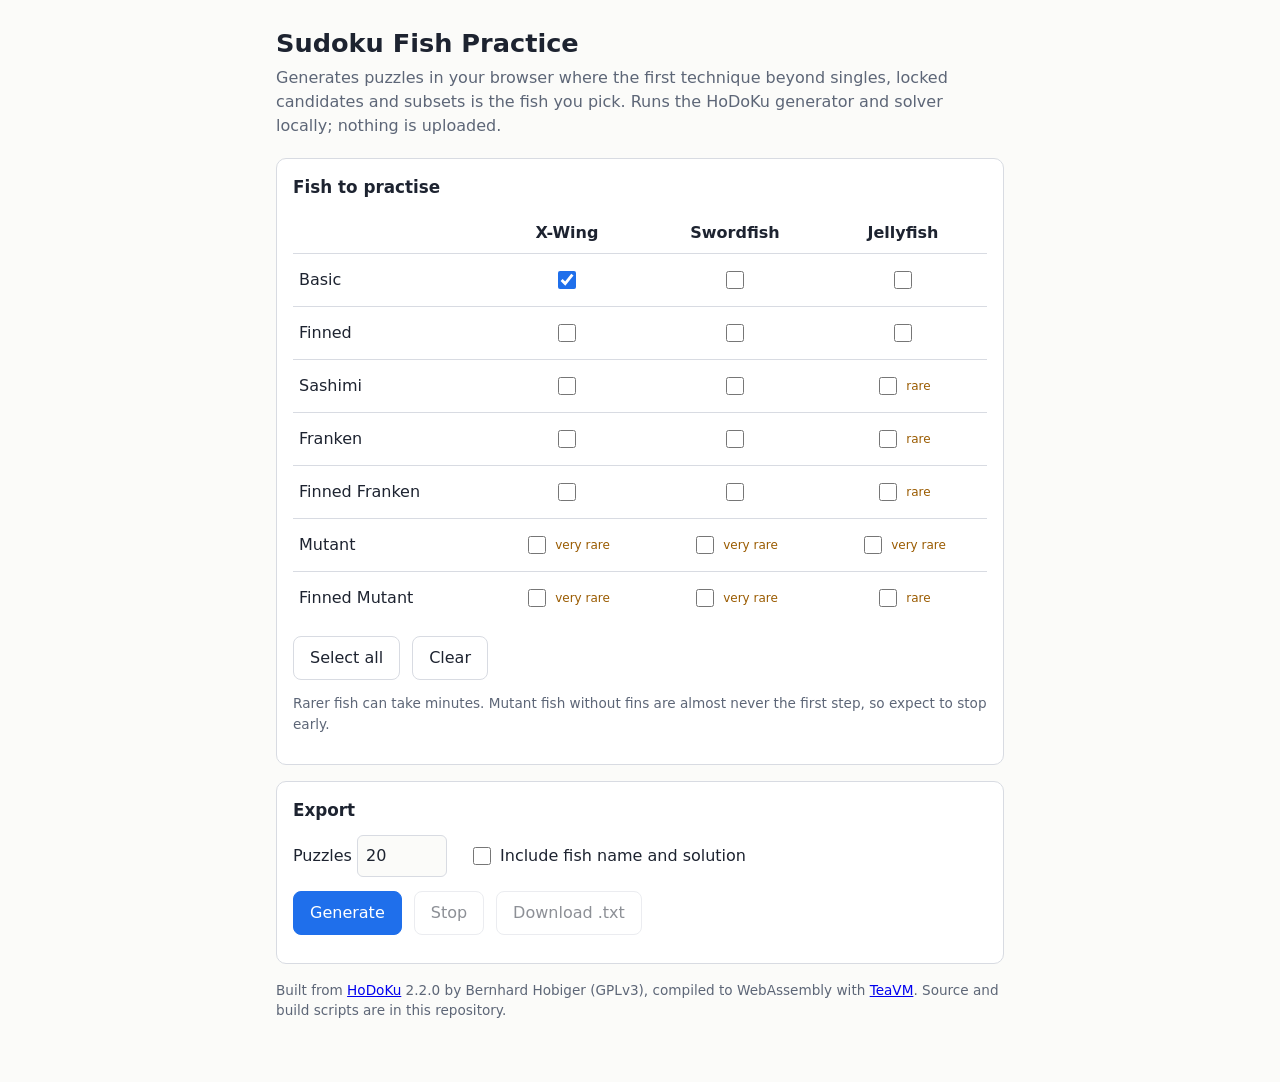
==== docs/index.html @ 0e648624 "Add client-side fish puzzle generator web app HoDoKu 2.2.0 generator and solver compiled to WebAssem" ====
<!doctype html>
<html lang="en">
<head>
<meta charset="utf-8">
<meta name="viewport" content="width=device-width, initial-scale=1">
<title>Sudoku Fish Practice</title>
<style>
:root {
  --bg: #fbfbf9;
  --fg: #1d2330;
  --muted: #5d6677;
  --line: #d8dbe2;
  --accent: #1f6feb;
  --accent-fg: #ffffff;
  --card: #ffffff;
  --warn: #9a5b00;
}
@media (prefers-color-scheme: dark) {
  :root {
    --bg: #14171d;
    --fg: #e6e9ef;
    --muted: #9aa3b2;
    --line: #2d333f;
    --accent: #5b9dff;
    --accent-fg: #0b1220;
    --card: #1b1f27;
    --warn: #e0a54a;
  }
}
* { box-sizing: border-box; }
body {
  margin: 0;
  background: var(--bg);
  color: var(--fg);
  font: 16px/1.5 system-ui, -apple-system, "Segoe UI", Roboto, sans-serif;
}
main {
  max-width: 760px;
  margin: 0 auto;
  padding: 24px 16px 48px;
}
h1 { font-size: 1.6rem; margin: 0 0 4px; }
p.lead { color: var(--muted); margin: 0 0 20px; }
section {
  background: var(--card);
  border: 1px solid var(--line);
  border-radius: 10px;
  padding: 16px;
  margin-bottom: 16px;
}
h2 { font-size: 1.05rem; margin: 0 0 12px; }
table { border-collapse: collapse; width: 100%; }
th, td { padding: 8px 6px; text-align: center; border-bottom: 1px solid var(--line); }
th:first-child, td:first-child { text-align: left; }
tr:last-child td { border-bottom: 0; }
label.cell { display: inline-flex; align-items: center; gap: 6px; cursor: pointer; padding: 6px 10px; }
.tag { font-size: 0.75rem; color: var(--muted); }
.tag.rare { color: var(--warn); }
.row { display: flex; flex-wrap: wrap; gap: 12px; align-items: center; }
input[type=number] {
  width: 90px;
  padding: 8px;
  font: inherit;
  color: inherit;
  background: var(--bg);
  border: 1px solid var(--line);
  border-radius: 6px;
}
input[type=checkbox] { width: 18px; height: 18px; accent-color: var(--accent); }
button {
  font: inherit;
  padding: 9px 16px;
  border-radius: 8px;
  border: 1px solid var(--line);
  background: var(--card);
  color: var(--fg);
  cursor: pointer;
}
button.primary { background: var(--accent); color: var(--accent-fg); border-color: var(--accent); }
button:disabled { opacity: 0.5; cursor: default; }
.bars { display: grid; gap: 6px; }
.bar { display: grid; grid-template-columns: 11em 1fr 4.5em; gap: 8px; align-items: center; font-size: 0.9rem; }
.track { height: 10px; background: var(--line); border-radius: 5px; overflow: hidden; }
.fill { height: 100%; width: 0; background: var(--accent); }
.status { color: var(--muted); font-size: 0.9rem; margin-top: 10px; }
.note { color: var(--muted); font-size: 0.85rem; }
.error { color: var(--warn); }
@media (max-width: 520px) {
  .bar { grid-template-columns: 8em 1fr 4em; }
  th, td { padding: 6px 2px; }
}
</style>
</head>
<body>
<main>
  <h1>Sudoku Fish Practice</h1>
  <p class="lead">Generates puzzles in your browser where the first technique beyond singles, locked candidates and subsets is the fish you pick. Runs the HoDoKu generator and solver locally; nothing is uploaded.</p>

  <section>
    <h2>Fish to practise</h2>
    <table id="grid"></table>
    <div class="row" style="margin-top:12px">
      <button id="all" type="button">Select all</button>
      <button id="none" type="button">Clear</button>
    </div>
    <p class="note">Rarer fish can take minutes. Mutant fish without fins are almost never the first step, so expect to stop early.</p>
  </section>

  <section>
    <h2>Export</h2>
    <div class="row">
      <label>Puzzles <input id="count" type="number" min="1" max="500" value="20"></label>
      <label class="cell"><input id="withAnswers" type="checkbox"> Include fish name and solution</label>
    </div>
    <div class="row" style="margin-top:14px">
      <button id="start" class="primary" type="button">Generate</button>
      <button id="stop" type="button" disabled>Stop</button>
      <button id="download" type="button" disabled>Download .txt</button>
    </div>
    <div class="status" id="status"></div>
    <div class="bars" id="bars" style="margin-top:12px"></div>
  </section>

  <p class="note">Built from <a href="https://hodoku.sourceforge.net/">HoDoKu</a> 2.2.0 by Bernhard Hobiger (GPLv3), compiled to WebAssembly with <a href="https://teavm.org/">TeaVM</a>. Source and build scripts are in this repository.</p>
</main>
<script src="app.js"></script>
</body>
</html>
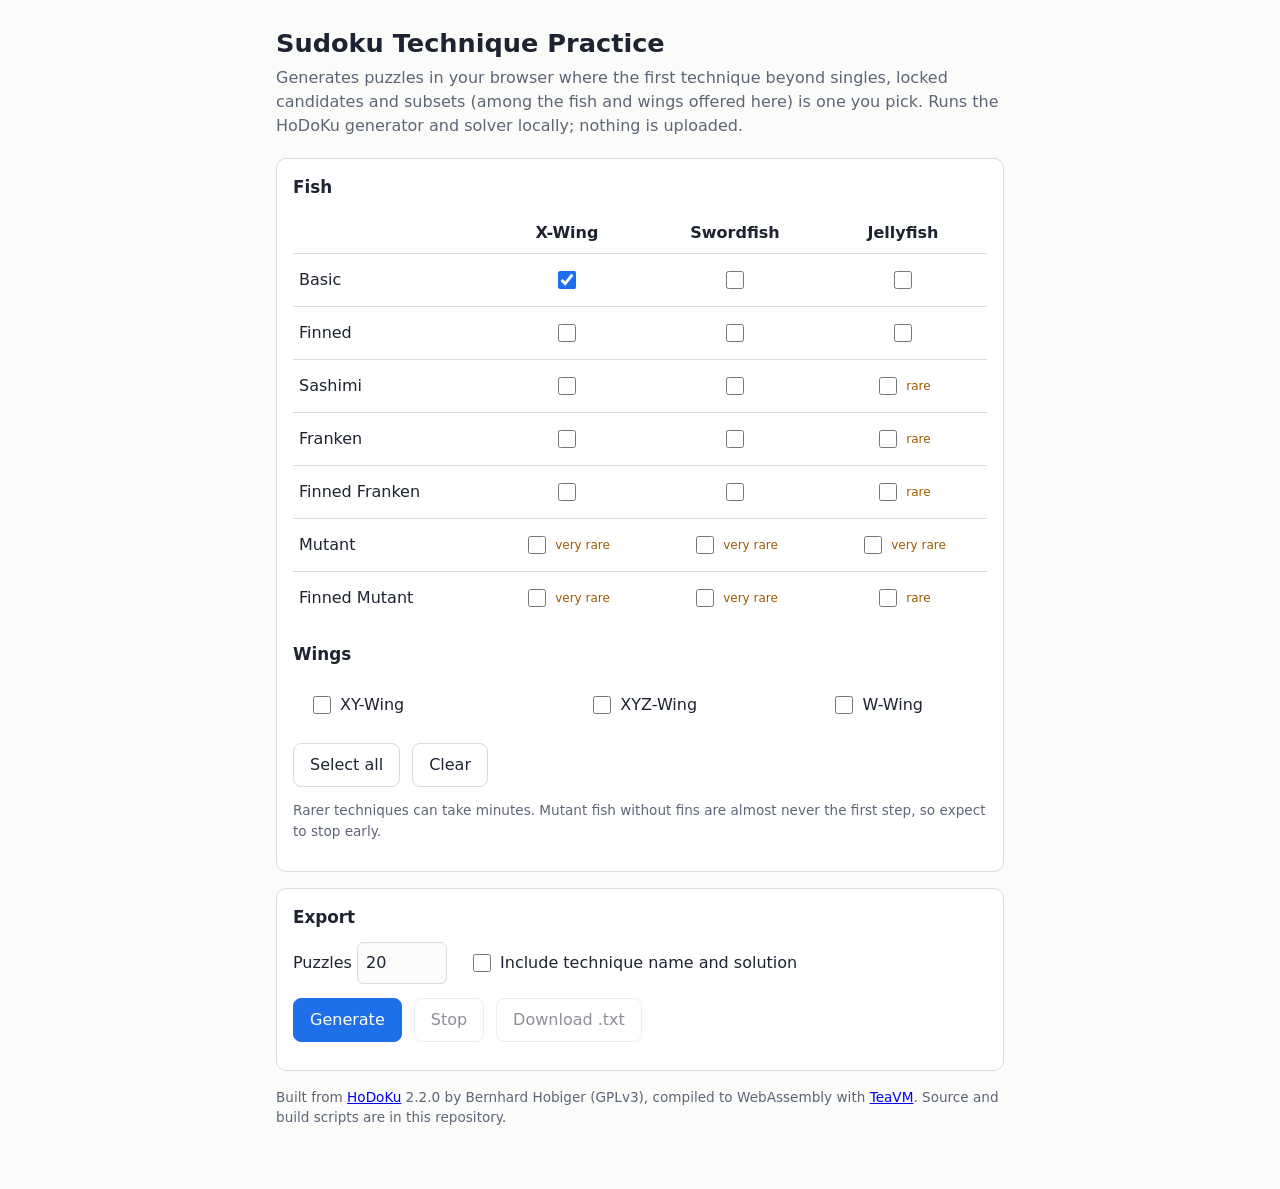
==== commit ebf0aeea: "Add XY-Wing, XYZ-Wing and W-Wing puzzle generation Co-Authored-By: Claude Sonnet 5.5 <noreply@anthro" ====
--- a/docs/index.html
+++ b/docs/index.html
@@ -3,7 +3,7 @@
 <head>
 <meta charset="utf-8">
 <meta name="viewport" content="width=device-width, initial-scale=1">
-<title>Sudoku Fish Practice</title>
+<title>Sudoku Technique Practice</title>
 <style>
 :root {
   --bg: #fbfbf9;
@@ -93,24 +93,26 @@
 </head>
 <body>
 <main>
-  <h1>Sudoku Fish Practice</h1>
-  <p class="lead">Generates puzzles in your browser where the first technique beyond singles, locked candidates and subsets is the fish you pick. Runs the HoDoKu generator and solver locally; nothing is uploaded.</p>
+  <h1>Sudoku Technique Practice</h1>
+  <p class="lead">Generates puzzles in your browser where the first technique beyond singles, locked candidates and subsets (among the fish and wings offered here) is one you pick. Runs the HoDoKu generator and solver locally; nothing is uploaded.</p>
 
   <section>
-    <h2>Fish to practise</h2>
+    <h2>Fish</h2>
     <table id="grid"></table>
+    <h2 style="margin-top:18px">Wings</h2>
+    <table id="wings"></table>
     <div class="row" style="margin-top:12px">
       <button id="all" type="button">Select all</button>
       <button id="none" type="button">Clear</button>
     </div>
-    <p class="note">Rarer fish can take minutes. Mutant fish without fins are almost never the first step, so expect to stop early.</p>
+    <p class="note">Rarer techniques can take minutes. Mutant fish without fins are almost never the first step, so expect to stop early.</p>
   </section>
 
   <section>
     <h2>Export</h2>
     <div class="row">
       <label>Puzzles <input id="count" type="number" min="1" max="500" value="20"></label>
-      <label class="cell"><input id="withAnswers" type="checkbox"> Include fish name and solution</label>
+      <label class="cell"><input id="withAnswers" type="checkbox"> Include technique name and solution</label>
     </div>
     <div class="row" style="margin-top:14px">
       <button id="start" class="primary" type="button">Generate</button>
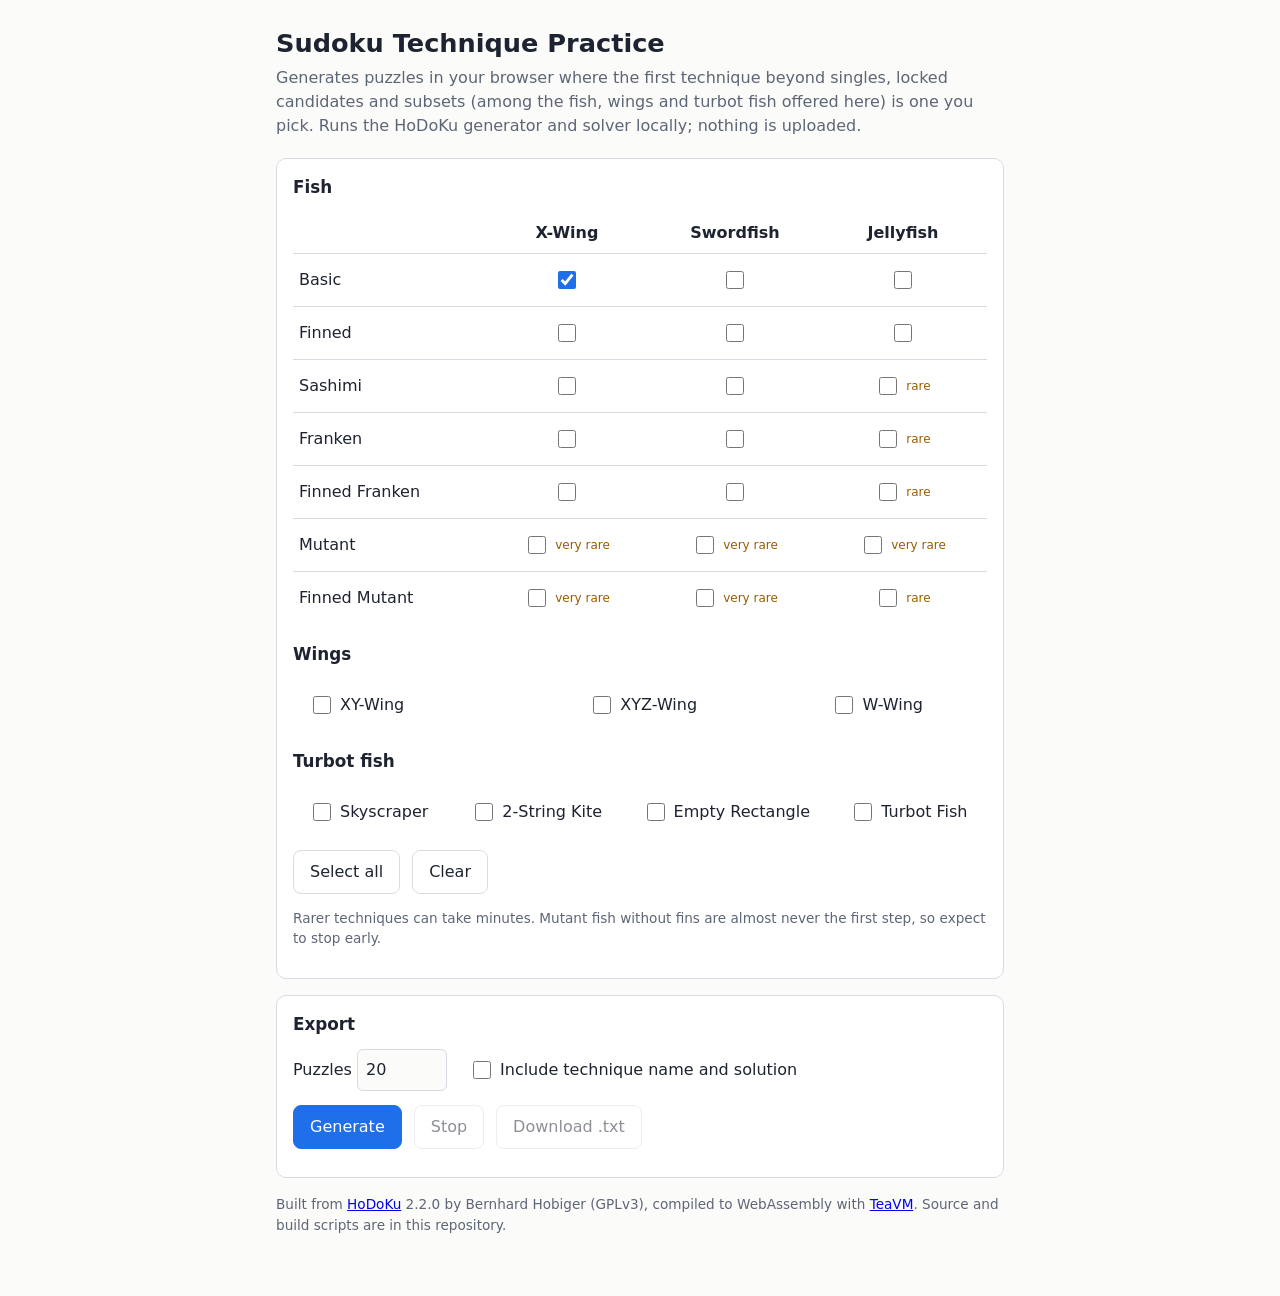
==== commit b4cc7a23: "Add turbot fish puzzle generation Skyscraper, 2-String Kite, Empty Rectangle and Turbot Fish.  Co-Au" ====
--- a/docs/index.html
+++ b/docs/index.html
@@ -94,13 +94,15 @@
 <body>
 <main>
   <h1>Sudoku Technique Practice</h1>
-  <p class="lead">Generates puzzles in your browser where the first technique beyond singles, locked candidates and subsets (among the fish and wings offered here) is one you pick. Runs the HoDoKu generator and solver locally; nothing is uploaded.</p>
+  <p class="lead">Generates puzzles in your browser where the first technique beyond singles, locked candidates and subsets (among the fish, wings and turbot fish offered here) is one you pick. Runs the HoDoKu generator and solver locally; nothing is uploaded.</p>
 
   <section>
     <h2>Fish</h2>
     <table id="grid"></table>
     <h2 style="margin-top:18px">Wings</h2>
     <table id="wings"></table>
+    <h2 style="margin-top:18px">Turbot fish</h2>
+    <table id="turbot"></table>
     <div class="row" style="margin-top:12px">
       <button id="all" type="button">Select all</button>
       <button id="none" type="button">Clear</button>
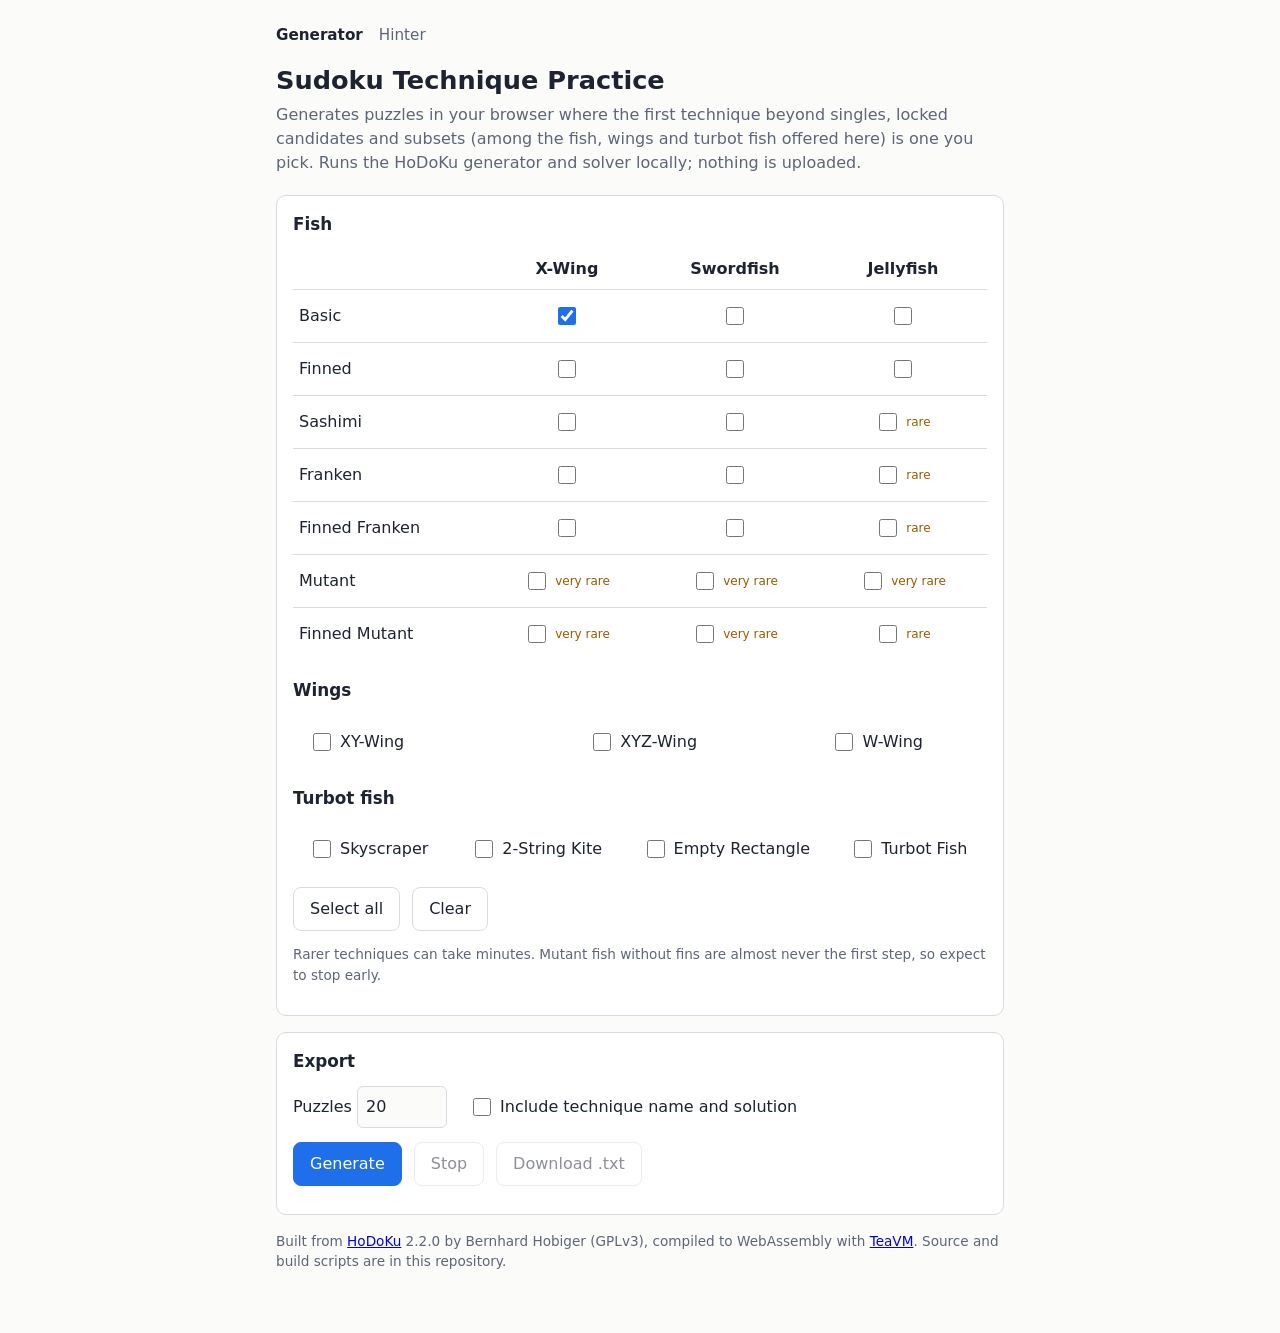
==== commit 81643546: "Add hinter page listing all available HoDoKu steps Co-Authored-By: Claude Sonnet 5.5 <noreply@anthro" ====
--- a/docs/index.html
+++ b/docs/index.html
@@ -4,95 +4,11 @@
 <meta charset="utf-8">
 <meta name="viewport" content="width=device-width, initial-scale=1">
 <title>Sudoku Technique Practice</title>
-<style>
-:root {
-  --bg: #fbfbf9;
-  --fg: #1d2330;
-  --muted: #5d6677;
-  --line: #d8dbe2;
-  --accent: #1f6feb;
-  --accent-fg: #ffffff;
-  --card: #ffffff;
-  --warn: #9a5b00;
-}
-@media (prefers-color-scheme: dark) {
-  :root {
-    --bg: #14171d;
-    --fg: #e6e9ef;
-    --muted: #9aa3b2;
-    --line: #2d333f;
-    --accent: #5b9dff;
-    --accent-fg: #0b1220;
-    --card: #1b1f27;
-    --warn: #e0a54a;
-  }
-}
-* { box-sizing: border-box; }
-body {
-  margin: 0;
-  background: var(--bg);
-  color: var(--fg);
-  font: 16px/1.5 system-ui, -apple-system, "Segoe UI", Roboto, sans-serif;
-}
-main {
-  max-width: 760px;
-  margin: 0 auto;
-  padding: 24px 16px 48px;
-}
-h1 { font-size: 1.6rem; margin: 0 0 4px; }
-p.lead { color: var(--muted); margin: 0 0 20px; }
-section {
-  background: var(--card);
-  border: 1px solid var(--line);
-  border-radius: 10px;
-  padding: 16px;
-  margin-bottom: 16px;
-}
-h2 { font-size: 1.05rem; margin: 0 0 12px; }
-table { border-collapse: collapse; width: 100%; }
-th, td { padding: 8px 6px; text-align: center; border-bottom: 1px solid var(--line); }
-th:first-child, td:first-child { text-align: left; }
-tr:last-child td { border-bottom: 0; }
-label.cell { display: inline-flex; align-items: center; gap: 6px; cursor: pointer; padding: 6px 10px; }
-.tag { font-size: 0.75rem; color: var(--muted); }
-.tag.rare { color: var(--warn); }
-.row { display: flex; flex-wrap: wrap; gap: 12px; align-items: center; }
-input[type=number] {
-  width: 90px;
-  padding: 8px;
-  font: inherit;
-  color: inherit;
-  background: var(--bg);
-  border: 1px solid var(--line);
-  border-radius: 6px;
-}
-input[type=checkbox] { width: 18px; height: 18px; accent-color: var(--accent); }
-button {
-  font: inherit;
-  padding: 9px 16px;
-  border-radius: 8px;
-  border: 1px solid var(--line);
-  background: var(--card);
-  color: var(--fg);
-  cursor: pointer;
-}
-button.primary { background: var(--accent); color: var(--accent-fg); border-color: var(--accent); }
-button:disabled { opacity: 0.5; cursor: default; }
-.bars { display: grid; gap: 6px; }
-.bar { display: grid; grid-template-columns: 11em 1fr 4.5em; gap: 8px; align-items: center; font-size: 0.9rem; }
-.track { height: 10px; background: var(--line); border-radius: 5px; overflow: hidden; }
-.fill { height: 100%; width: 0; background: var(--accent); }
-.status { color: var(--muted); font-size: 0.9rem; margin-top: 10px; }
-.note { color: var(--muted); font-size: 0.85rem; }
-.error { color: var(--warn); }
-@media (max-width: 520px) {
-  .bar { grid-template-columns: 8em 1fr 4em; }
-  th, td { padding: 6px 2px; }
-}
-</style>
+<link rel="stylesheet" href="style.css">
 </head>
 <body>
 <main>
+  <nav><a class="here" href="index.html">Generator</a><a href="hinter.html">Hinter</a></nav>
   <h1>Sudoku Technique Practice</h1>
   <p class="lead">Generates puzzles in your browser where the first technique beyond singles, locked candidates and subsets (among the fish, wings and turbot fish offered here) is one you pick. Runs the HoDoKu generator and solver locally; nothing is uploaded.</p>
 
--- a/docs/style.css
+++ b/docs/style.css
@@ -0,0 +1,88 @@
+:root {
+  --bg: #fbfbf9;
+  --fg: #1d2330;
+  --muted: #5d6677;
+  --line: #d8dbe2;
+  --accent: #1f6feb;
+  --accent-fg: #ffffff;
+  --card: #ffffff;
+  --warn: #9a5b00;
+}
+@media (prefers-color-scheme: dark) {
+  :root {
+    --bg: #14171d;
+    --fg: #e6e9ef;
+    --muted: #9aa3b2;
+    --line: #2d333f;
+    --accent: #5b9dff;
+    --accent-fg: #0b1220;
+    --card: #1b1f27;
+    --warn: #e0a54a;
+  }
+}
+* { box-sizing: border-box; }
+body {
+  margin: 0;
+  background: var(--bg);
+  color: var(--fg);
+  font: 16px/1.5 system-ui, -apple-system, "Segoe UI", Roboto, sans-serif;
+}
+main {
+  max-width: 760px;
+  margin: 0 auto;
+  padding: 24px 16px 48px;
+}
+h1 { font-size: 1.6rem; margin: 0 0 4px; }
+p.lead { color: var(--muted); margin: 0 0 20px; }
+section {
+  background: var(--card);
+  border: 1px solid var(--line);
+  border-radius: 10px;
+  padding: 16px;
+  margin-bottom: 16px;
+}
+h2 { font-size: 1.05rem; margin: 0 0 12px; }
+table { border-collapse: collapse; width: 100%; }
+th, td { padding: 8px 6px; text-align: center; border-bottom: 1px solid var(--line); }
+th:first-child, td:first-child { text-align: left; }
+tr:last-child td { border-bottom: 0; }
+label.cell { display: inline-flex; align-items: center; gap: 6px; cursor: pointer; padding: 6px 10px; }
+.tag { font-size: 0.75rem; color: var(--muted); }
+.tag.rare { color: var(--warn); }
+.row { display: flex; flex-wrap: wrap; gap: 12px; align-items: center; }
+input[type=number] {
+  width: 90px;
+  padding: 8px;
+  font: inherit;
+  color: inherit;
+  background: var(--bg);
+  border: 1px solid var(--line);
+  border-radius: 6px;
+}
+input[type=checkbox] { width: 18px; height: 18px; accent-color: var(--accent); }
+button {
+  font: inherit;
+  padding: 9px 16px;
+  border-radius: 8px;
+  border: 1px solid var(--line);
+  background: var(--card);
+  color: var(--fg);
+  cursor: pointer;
+}
+button.primary { background: var(--accent); color: var(--accent-fg); border-color: var(--accent); }
+button:disabled { opacity: 0.5; cursor: default; }
+.bars { display: grid; gap: 6px; }
+.bar { display: grid; grid-template-columns: 11em 1fr 4.5em; gap: 8px; align-items: center; font-size: 0.9rem; }
+.track { height: 10px; background: var(--line); border-radius: 5px; overflow: hidden; }
+.fill { height: 100%; width: 0; background: var(--accent); }
+.status { color: var(--muted); font-size: 0.9rem; margin-top: 10px; }
+.note { color: var(--muted); font-size: 0.85rem; }
+.error { color: var(--warn); }
+@media (max-width: 520px) {
+  .bar { grid-template-columns: 8em 1fr 4em; }
+  th, td { padding: 6px 2px; }
+}
+
+nav { display: flex; gap: 16px; margin-bottom: 14px; font-size: 0.95rem; }
+nav a { color: var(--muted); text-decoration: none; }
+nav a.here { color: var(--fg); font-weight: 600; }
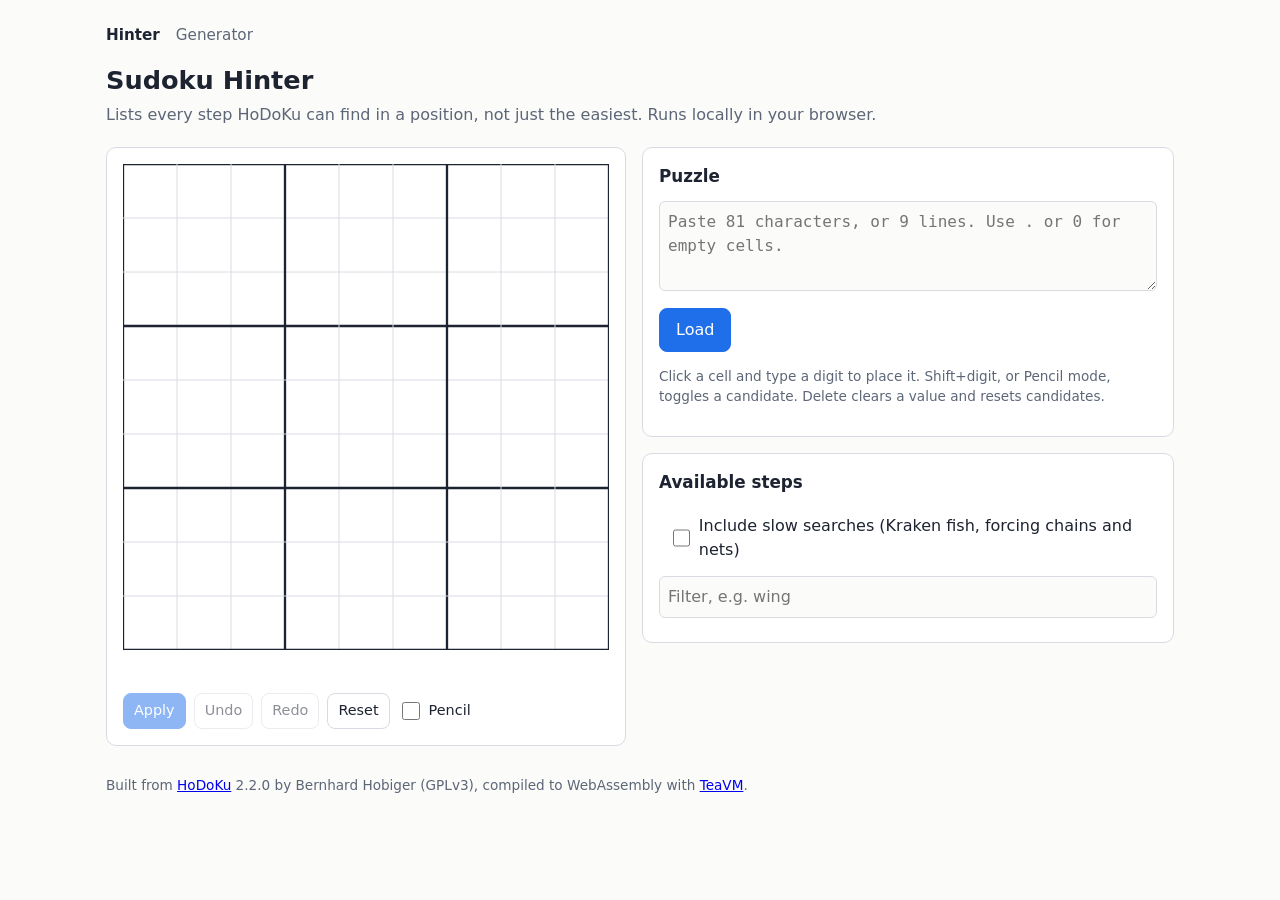
==== commit ee4762df: "Rename to Hodoku Web, make hinter the first page, rewrite README" ====
--- a/docs/index.html
+++ b/docs/index.html
@@ -3,46 +3,137 @@
 <head>
 <meta charset="utf-8">
 <meta name="viewport" content="width=device-width, initial-scale=1">
-<title>Sudoku Technique Practice</title>
+<title>Sudoku Hinter</title>
 <link rel="stylesheet" href="style.css">
+<style>
+main.wide { max-width: 1100px; }
+.layout { display: grid; grid-template-columns: minmax(300px, 520px) minmax(0, 1fr); gap: 16px; align-items: start; }
+.layout > section, .side { min-width: 0; }
+.side { display: grid; gap: 16px; }
+.side > section { margin-bottom: 0; }
+[hidden] { display: none !important; }
+.boardcard { position: sticky; top: 8px; }
+.compact { display: flex; flex-wrap: wrap; gap: 8px; align-items: center; margin-top: 10px; }
+.compact button { padding: 6px 10px; font-size: 0.9rem; }
+.compact label { font-size: 0.9rem; display: inline-flex; gap: 6px; align-items: center; }
+#explain { overflow-wrap: anywhere; }
+@media (max-width: 860px) {
+  main.wide { padding: 12px 8px 32px; }
+  h1 { font-size: 1.3rem; }
+  p.lead { display: none; }
+  .layout { grid-template-columns: minmax(0, 1fr); gap: 12px; }
+  .compact { gap: 6px; margin-top: 6px; }
+  .boardcard { position: static; top: 0; z-index: 5; padding: 6px; box-shadow: 0 4px 10px rgba(0, 0, 0, 0.12); }
+  #board { width: 100%; max-width: none; }
+  #explain { margin: 6px 0 0; font-size: 0.85rem; min-height: 0; display: -webkit-box; -webkit-line-clamp: 2; -webkit-box-orient: vertical; overflow: hidden; }
+  #steps { max-height: none; overflow: visible; }
+  .step { font-size: 0.85rem; }
+}
+@media (max-width: 860px) {
+  body.loaded nav, body.loaded h1, body.loaded .compact, body.loaded #explain, body.loaded .opts, body.loaded .filterrow, body.loaded .stepshead, body.loaded main > p.note { display: none; }
+  body.loaded main.wide { padding-top: 8px; }
+  body.loaded .boardcard { margin-bottom: 0; }
+  body.loaded .side > section { border: 0; padding: 0; background: none; }
+  body.loaded .side { gap: 0; }
+}
+.searching { padding: 8px 4px; color: var(--muted); font-size: 0.9rem; }
+@media (max-width: 860px) and (min-height: 780px) {
+  .boardcard { position: sticky; }
+}
+#board { width: 100%; height: auto; display: block; touch-action: manipulation; user-select: none; }
+#board text { font-family: inherit; }
+.cellbg { fill: var(--card); }
+.cellbg.sel { fill: rgba(31, 111, 235, 0.18); }
+.hl-idx { fill: rgba(240, 200, 60, 0.35); }
+.hl-base { fill: rgba(60, 140, 240, 0.18); }
+.hl-cover { fill: rgba(240, 140, 60, 0.18); }
+.hl-set { fill: rgba(60, 180, 90, 0.35); }
+.als0 { fill: rgba(60, 180, 90, 0.22); }
+.als1 { fill: rgba(60, 140, 240, 0.22); }
+.als2 { fill: rgba(200, 90, 200, 0.22); }
+.als3 { fill: rgba(240, 160, 60, 0.22); }
+.col0 { fill: rgba(60, 180, 90, 0.3); }
+.col1 { fill: rgba(240, 160, 60, 0.3); }
+.val { fill: var(--fg); font-size: 34px; text-anchor: middle; dominant-baseline: central; }
+.val.user { fill: var(--accent); }
+.val.setv { fill: #1f9d4d; font-weight: 700; }
+.cand { fill: var(--muted); font-size: 13px; text-anchor: middle; dominant-baseline: central; }
+.cand.pat { fill: #fff; }
+.cand.del { fill: #fff; }
+.cand.fin { fill: #fff; }
+.cand.endo { fill: #fff; }
+.cand.cann { fill: #fff; }
+.cand.node { fill: var(--fg); font-weight: 700; }
+.dot.pat { fill: #1f9d4d; }
+.dot.del { fill: #d6334a; }
+.dot.fin { fill: #2f7bd8; }
+.dot.endo { fill: #9a4fd0; }
+.dot.cann { fill: #8a1020; }
+.dot.node { fill: rgba(60, 140, 240, 0.3); }
+.link { stroke: #2f7bd8; stroke-width: 2.2; fill: none; }
+.link.weak { stroke-dasharray: 5 4; stroke: #c07a1a; }
+.grid-thin { stroke: var(--line); stroke-width: 1; }
+.grid-thick { stroke: var(--fg); stroke-width: 2.4; }
+#steps { max-height: 640px; overflow: auto; }
+.group { margin-bottom: 10px; }
+.ghead { font-weight: 600; font-size: 0.92rem; padding: 4px 0; border-bottom: 1px solid var(--line); display: flex; justify-content: space-between; }
+.ghead span { color: var(--muted); font-weight: 400; }
+.ghead > div { flex: 1; }
+.ghead { align-items: center; gap: 10px; }
+.applyall { padding: 3px 10px; font-size: 0.85rem; }
+.step > div { min-width: 0; overflow-wrap: anywhere; }
+.step { padding: 6px 8px; border-radius: 6px; cursor: pointer; font-size: 0.9rem; display: flex; gap: 8px; justify-content: space-between; align-items: center; }
+.step:hover { background: rgba(31, 111, 235, 0.08); }
+.step.on { background: rgba(31, 111, 235, 0.16); }
+.step button { padding: 3px 10px; font-size: 0.85rem; }
+textarea { width: 100%; font: inherit; font-family: ui-monospace, Menlo, monospace; color: inherit; background: var(--bg); border: 1px solid var(--line); border-radius: 6px; padding: 8px; }
+.explain { margin: 10px 0 0; font-size: 0.95rem; min-height: 1.5em; }
+</style>
 </head>
 <body>
-<main>
-  <nav><a class="here" href="index.html">Generator</a><a href="hinter.html">Hinter</a></nav>
-  <h1>Sudoku Technique Practice</h1>
-  <p class="lead">Generates puzzles in your browser where the first technique beyond singles, locked candidates and subsets (among the fish, wings and turbot fish offered here) is one you pick. Runs the HoDoKu generator and solver locally; nothing is uploaded.</p>
+<main class="wide">
+  <nav><a class="here" href="./">Hinter</a><a href="generator.html">Generator</a></nav>
+  <h1>Sudoku Hinter</h1>
+  <p class="lead">Lists every step HoDoKu can find in a position, not just the easiest. Runs locally in your browser.</p>
 
-  <section>
-    <h2>Fish</h2>
-    <table id="grid"></table>
-    <h2 style="margin-top:18px">Wings</h2>
-    <table id="wings"></table>
-    <h2 style="margin-top:18px">Turbot fish</h2>
-    <table id="turbot"></table>
-    <div class="row" style="margin-top:12px">
-      <button id="all" type="button">Select all</button>
-      <button id="none" type="button">Clear</button>
+  <div class="layout">
+    <section class="boardcard">
+      <svg id="board" viewBox="0 0 504 504" aria-label="Sudoku board"></svg>
+      <p class="explain" id="explain"></p>
+      <div class="compact">
+        <button id="apply" class="primary" type="button" disabled>Apply</button>
+        <button id="undo" type="button" disabled>Undo</button>
+        <button id="redo" type="button" disabled>Redo</button>
+        <button id="refill" type="button" title="Reset candidates">Reset</button>
+        <label><input id="pencil" type="checkbox"> Pencil</label>
+      </div>
+    </section>
+
+    <div class="side">
+      <section id="puzzlePanel">
+        <h2>Puzzle</h2>
+        <textarea id="puzzle" rows="3" placeholder="Paste 81 characters, or 9 lines. Use . or 0 for empty cells."></textarea>
+        <div class="row" style="margin-top:10px">
+          <button id="load" class="primary" type="button">Load</button>
+        </div>
+        <p class="note">Click a cell and type a digit to place it. Shift+digit, or Pencil mode, toggles a candidate. Delete clears a value and resets candidates.</p>
+      </section>
+
+      <section>
+        <h2 class="stepshead">Available steps <span class="note" id="progress"></span></h2>
+        <div class="row opts" style="margin-bottom:8px">
+          <label class="cell"><input id="heavy" type="checkbox"> Include slow searches (Kraken fish, forcing chains and nets)</label>
+        </div>
+        <div class="row filterrow" style="margin-bottom:8px">
+          <input id="filter" type="search" placeholder="Filter, e.g. wing" style="flex:1;padding:8px;font:inherit;color:inherit;background:var(--bg);border:1px solid var(--line);border-radius:6px">
+        </div>
+        <div id="steps"></div>
+      </section>
     </div>
-    <p class="note">Rarer techniques can take minutes. Mutant fish without fins are almost never the first step, so expect to stop early.</p>
-  </section>
+  </div>
 
-  <section>
-    <h2>Export</h2>
-    <div class="row">
-      <label>Puzzles <input id="count" type="number" min="1" max="500" value="20"></label>
-      <label class="cell"><input id="withAnswers" type="checkbox"> Include technique name and solution</label>
-    </div>
-    <div class="row" style="margin-top:14px">
-      <button id="start" class="primary" type="button">Generate</button>
-      <button id="stop" type="button" disabled>Stop</button>
-      <button id="download" type="button" disabled>Download .txt</button>
-    </div>
-    <div class="status" id="status"></div>
-    <div class="bars" id="bars" style="margin-top:12px"></div>
-  </section>
-
-  <p class="note">Built from <a href="https://hodoku.sourceforge.net/">HoDoKu</a> 2.2.0 by Bernhard Hobiger (GPLv3), compiled to WebAssembly with <a href="https://teavm.org/">TeaVM</a>. Source and build scripts are in this repository.</p>
+  <p class="note">Built from <a href="https://hodoku.sourceforge.net/">HoDoKu</a> 2.2.0 by Bernhard Hobiger (GPLv3), compiled to WebAssembly with <a href="https://teavm.org/">TeaVM</a>.</p>
 </main>
-<script src="app.js"></script>
+<script src="hinter.js"></script>
 </body>
 </html>
--- a/docs/style.css
+++ b/docs/style.css
@@ -79,8 +79,12 @@
 .note { color: var(--muted); font-size: 0.85rem; }
 .error { color: var(--warn); }
 @media (max-width: 520px) {
+  main { padding: 16px 10px 40px; }
+  section { padding: 12px; }
   .bar { grid-template-columns: 8em 1fr 4em; }
-  th, td { padding: 6px 2px; }
+  th, td { padding: 6px 1px; font-size: 0.85rem; }
+  table label.cell { flex-direction: column; padding: 4px 2px; gap: 2px; text-align: center; }
+  .tag { font-size: 0.68rem; }
 }
 
 nav { display: flex; gap: 16px; margin-bottom: 14px; font-size: 0.95rem; }
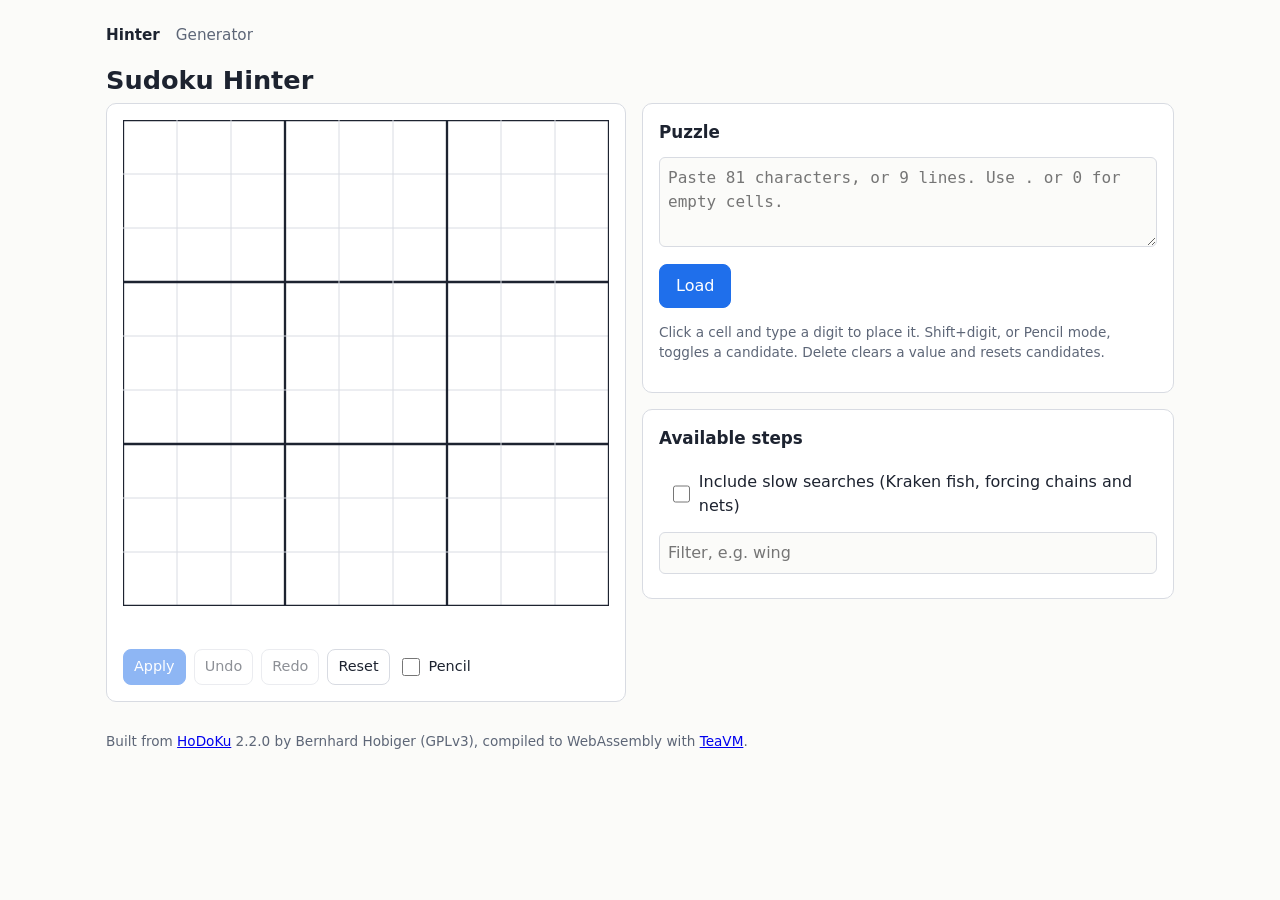
==== commit 79a32dbe: "Remove hinter lead text" ====
--- a/docs/index.html
+++ b/docs/index.html
@@ -94,7 +94,6 @@
 <main class="wide">
   <nav><a class="here" href="./">Hinter</a><a href="generator.html">Generator</a></nav>
   <h1>Sudoku Hinter</h1>
-  <p class="lead">Lists every step HoDoKu can find in a position, not just the easiest. Runs locally in your browser.</p>
 
   <div class="layout">
     <section class="boardcard">
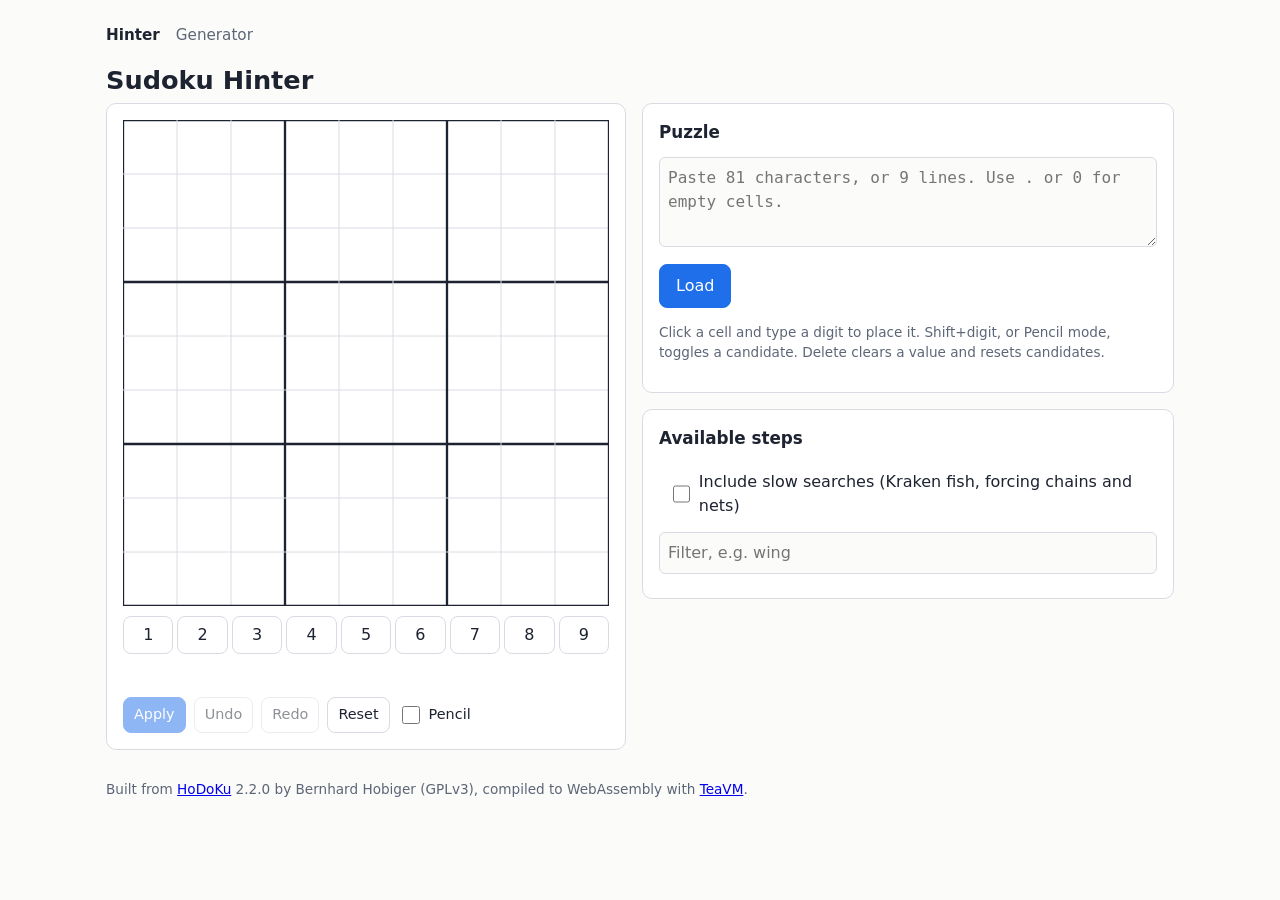
==== commit 4ee6481e: "Add digit highlighting to the hinter board" ====
--- a/docs/index.html
+++ b/docs/index.html
@@ -41,7 +41,7 @@
   .boardcard { position: sticky; }
 }
 #board { width: 100%; height: auto; display: block; touch-action: manipulation; user-select: none; }
-#board text { font-family: inherit; }
+#board text, #board circle { font-family: inherit; pointer-events: none; }
 .cellbg { fill: var(--card); }
 .cellbg.sel { fill: rgba(31, 111, 235, 0.18); }
 .hl-idx { fill: rgba(240, 200, 60, 0.35); }
@@ -54,6 +54,13 @@
 .als3 { fill: rgba(240, 160, 60, 0.22); }
 .col0 { fill: rgba(60, 180, 90, 0.3); }
 .col1 { fill: rgba(240, 160, 60, 0.3); }
+.hl-digit { fill: rgba(240, 200, 60, 0.4); }
+.dot.dig { fill: rgba(240, 180, 30, 0.75); }
+.cand.dig { fill: var(--fg); font-weight: 700; }
+#digits { display: flex; gap: 4px; margin-top: 10px; }
+#digits button { flex: 1; padding: 6px 0; }
+#digits button.on { background: rgba(240, 200, 60, 0.5); }
+@media (max-width: 860px) { #digits { display: none; } }
 .val { fill: var(--fg); font-size: 34px; text-anchor: middle; dominant-baseline: central; }
 .val.user { fill: var(--accent); }
 .val.setv { fill: #1f9d4d; font-weight: 700; }
@@ -98,6 +105,7 @@
   <div class="layout">
     <section class="boardcard">
       <svg id="board" viewBox="0 0 504 504" aria-label="Sudoku board"></svg>
+      <div id="digits" aria-label="Highlight digit"><button type="button">1</button><button type="button">2</button><button type="button">3</button><button type="button">4</button><button type="button">5</button><button type="button">6</button><button type="button">7</button><button type="button">8</button><button type="button">9</button></div>
       <p class="explain" id="explain"></p>
       <div class="compact">
         <button id="apply" class="primary" type="button" disabled>Apply</button>
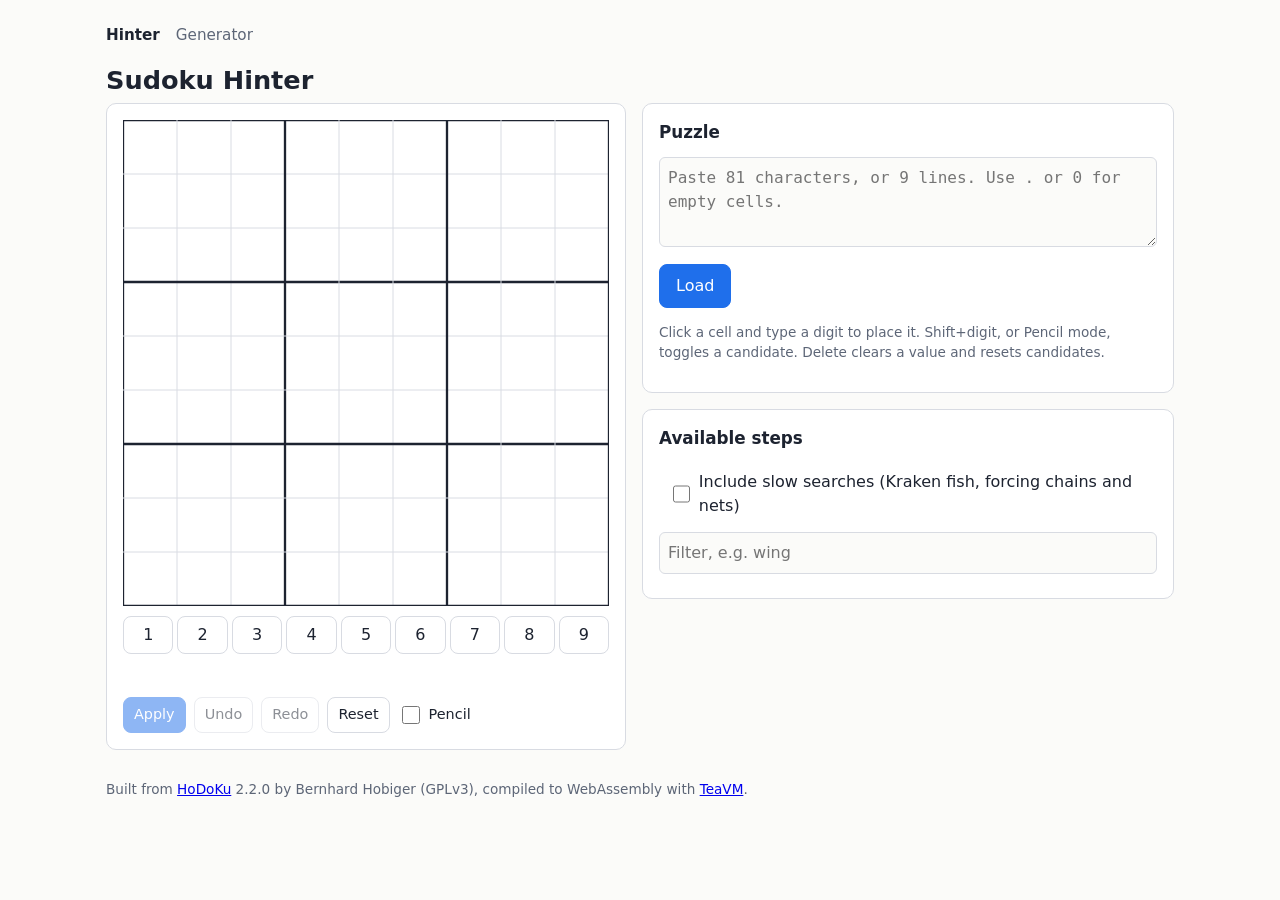
==== commit 5a7f2e31: "Allow folding step categories on hinter page" ====
--- a/docs/index.html
+++ b/docs/index.html
@@ -86,7 +86,7 @@
 .ghead { font-weight: 600; font-size: 0.92rem; padding: 4px 0; border-bottom: 1px solid var(--line); display: flex; justify-content: space-between; }
 .ghead span { color: var(--muted); font-weight: 400; }
 .ghead > div { flex: 1; }
-.ghead { align-items: center; gap: 10px; }
+.ghead { align-items: center; gap: 10px; cursor: pointer; user-select: none; }
 .applyall { padding: 3px 10px; font-size: 0.85rem; }
 .step > div { min-width: 0; overflow-wrap: anywhere; }
 .step { padding: 6px 8px; border-radius: 6px; cursor: pointer; font-size: 0.9rem; display: flex; gap: 8px; justify-content: space-between; align-items: center; }
